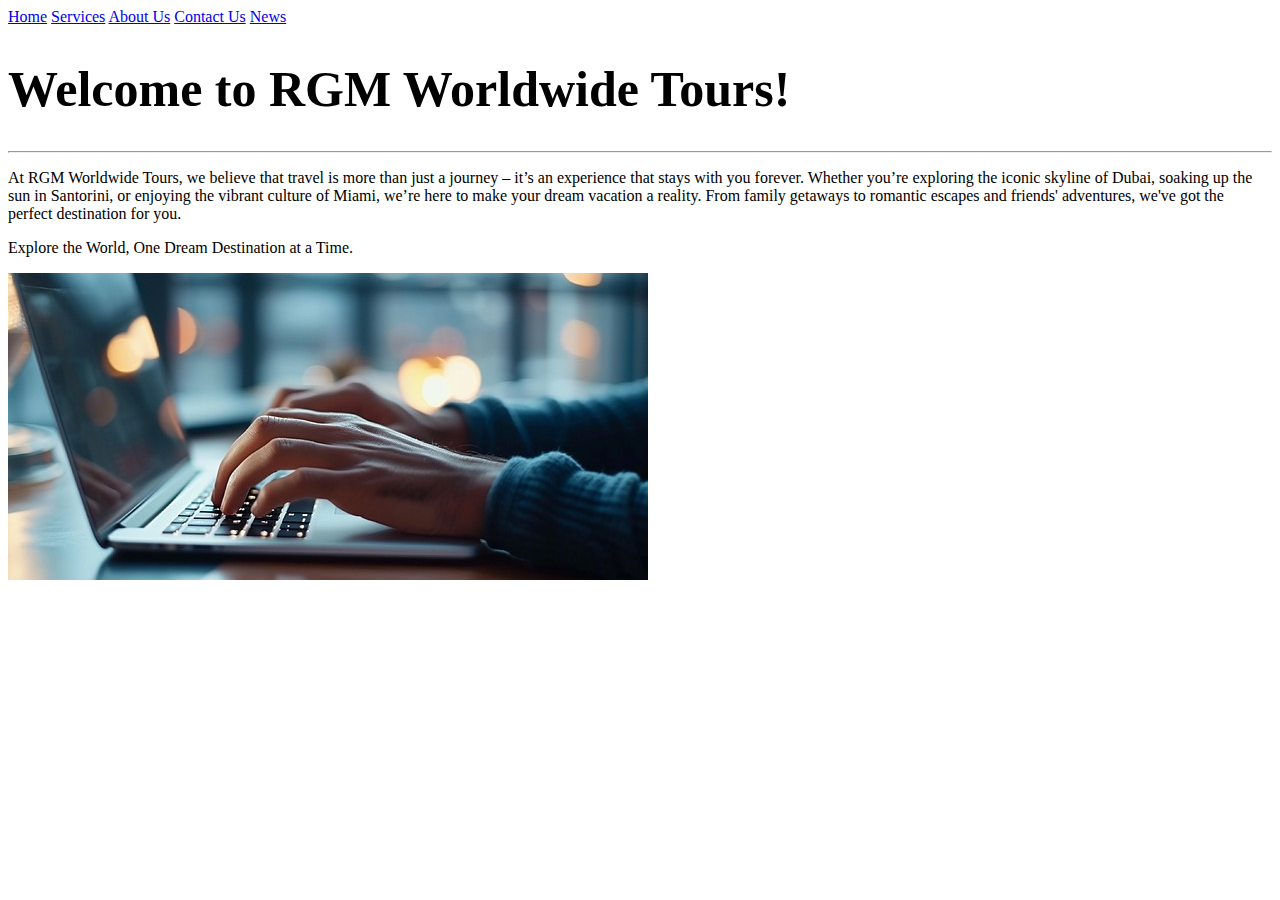
==== index.html @ 14c9a586 "REPO" ====
<html>
    <head> 

    </head>
        <body>
            <a href="index.html">Home</a>
            <a href="Services.html">Services</a>
            <a href="about us.html">About Us</a>
            <a href="Contact Us.html">Contact Us</a>
            <a href="News.html">News</a>
            
            <h1 style="color:black;font-size: 50px;">Welcome to RGM Worldwide Tours!</h1>
            <hr> 
            
            <p> </p>At RGM Worldwide Tours, we believe that travel is more than just a journey – it’s an experience that 
            stays with you forever. Whether you’re exploring the iconic skyline of Dubai, soaking up the sun in Santorini, 
            or enjoying the vibrant culture of Miami, we’re here to make your dream vacation a reality. From family getaways 
            to romantic escapes and friends' adventures, we've got the perfect destination for you.</p

            <p>Explore the World, One Dream Destination at a Time.</p>
            
            <img src="Images/ITHome.jpg">


             

            
        </body>
</html>
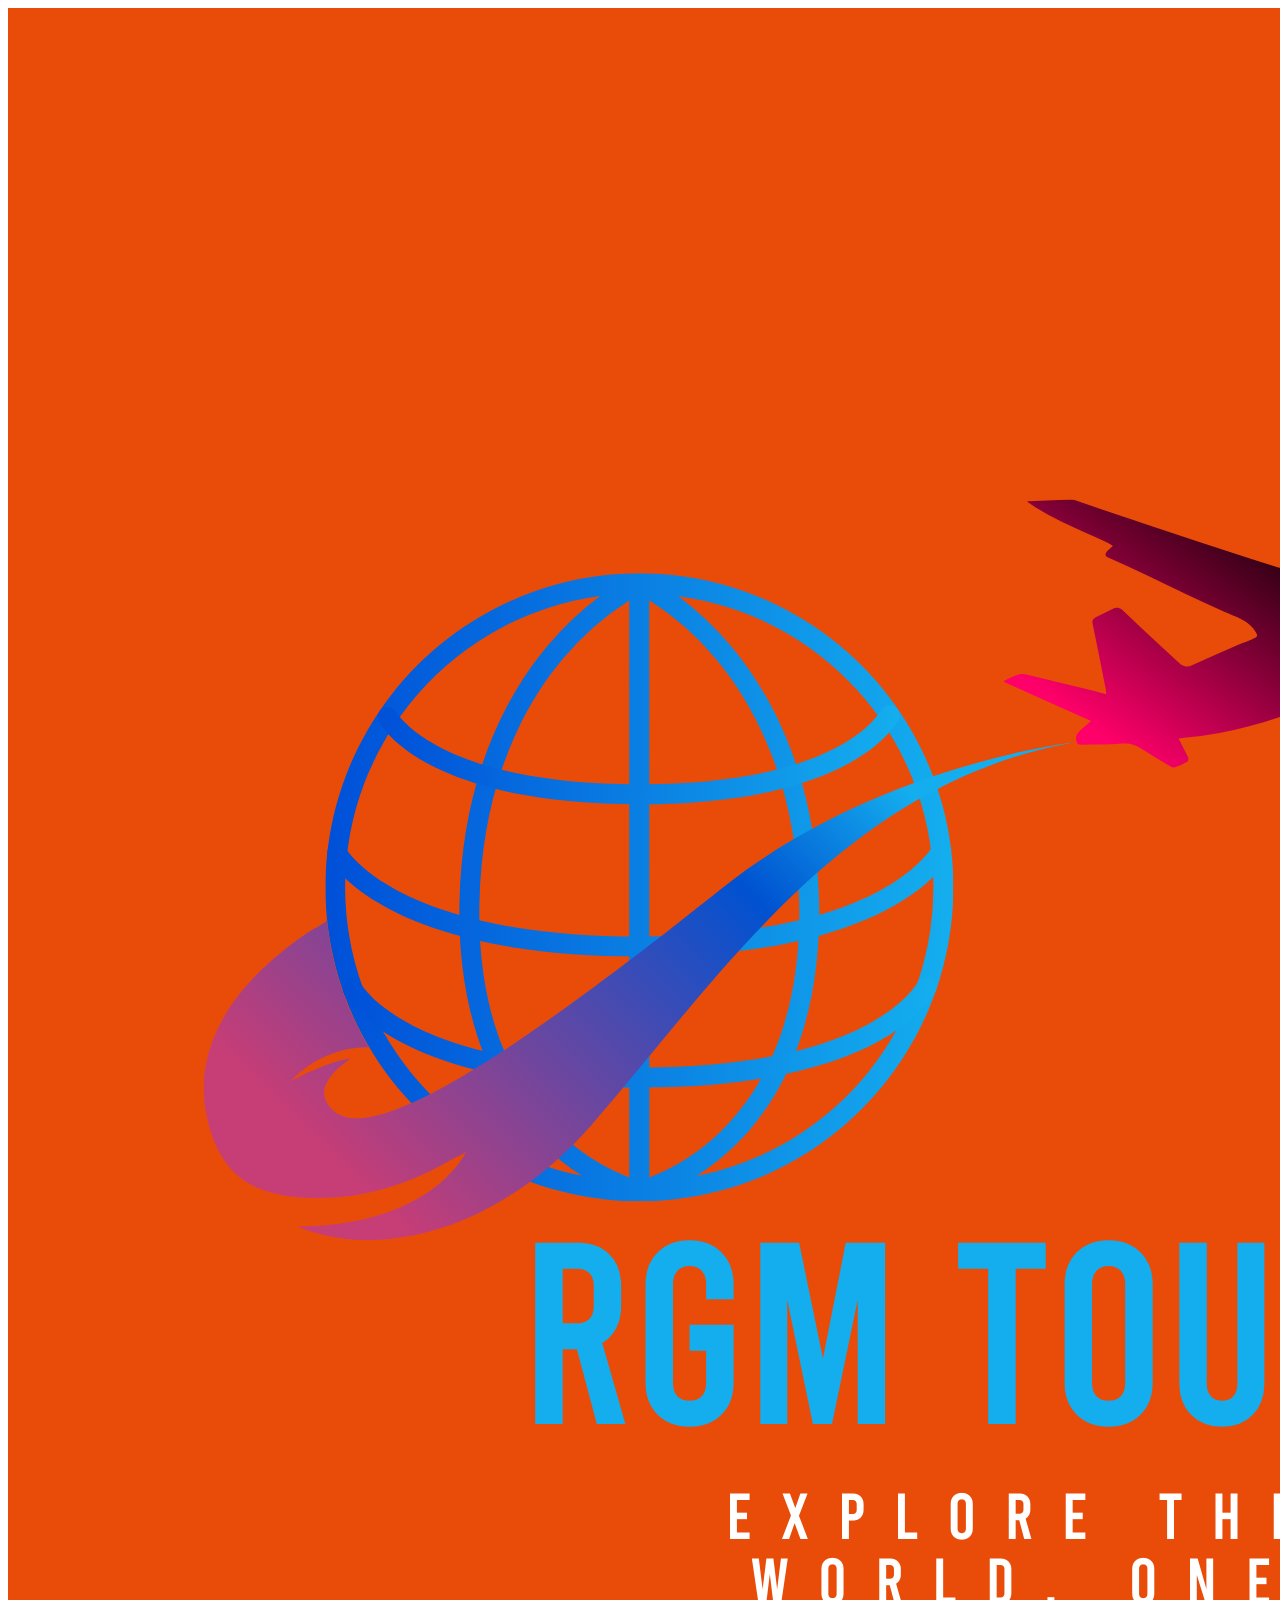
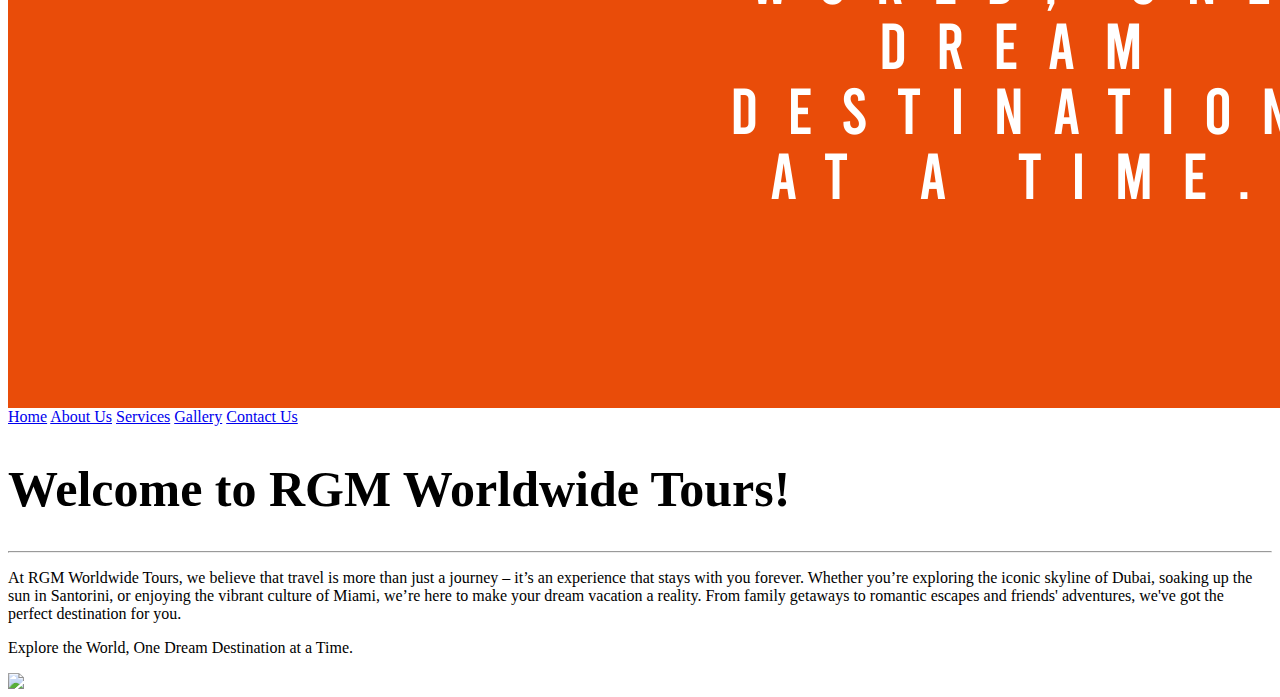
==== commit 80764a63: "new changes" ====
--- a/index.html
+++ b/index.html
@@ -1,13 +1,16 @@
 <html>
     <head> 
-
+        
     </head>
         <body>
+            <img src="Images/RGM logo.png" width"300">
+
             <a href="index.html">Home</a>
+            <a href="about us.html">About Us</a>
             <a href="Services.html">Services</a>
-            <a href="about us.html">About Us</a>
+            <a href="Gallery.html">Gallery</a>
             <a href="Contact Us.html">Contact Us</a>
-            <a href="News.html">News</a>
+            
             
             <h1 style="color:black;font-size: 50px;">Welcome to RGM Worldwide Tours!</h1>
             <hr> 
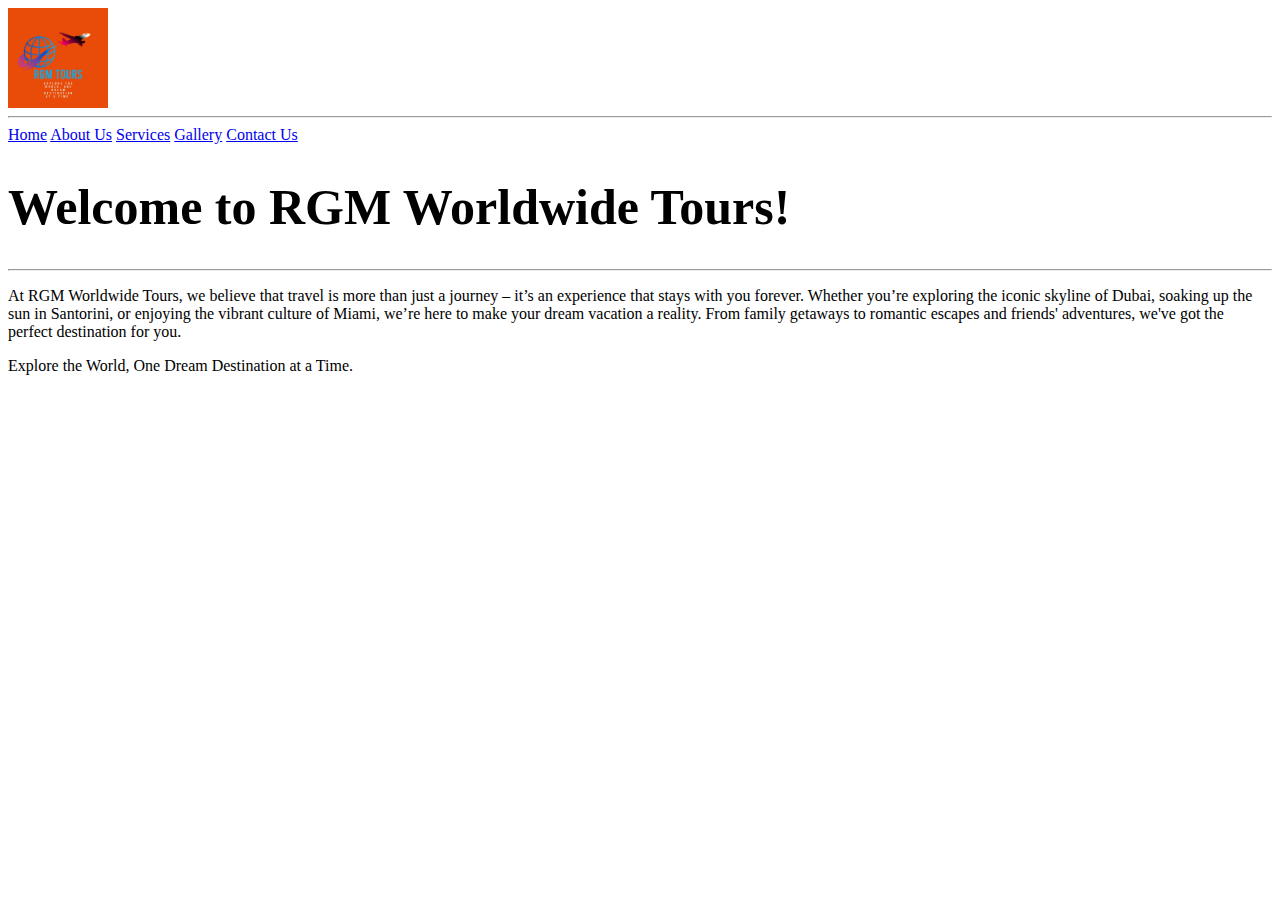
==== commit 1fc646cf: "new" ====
--- a/index.html
+++ b/index.html
@@ -3,8 +3,11 @@
         
     </head>
         <body>
-            <img src="Images/RGM logo.png" width"300">
+            
+            <img src="Images/RGM logo.jpg" alt="RGM Logo" style="width: 100px; height: auto;">
 
+            <hr>
+            
             <a href="index.html">Home</a>
             <a href="about us.html">About Us</a>
             <a href="Services.html">Services</a>
@@ -22,7 +25,7 @@
 
             <p>Explore the World, One Dream Destination at a Time.</p>
             
-            <img src="Images/ITHome.jpg">
+            
 
 
              
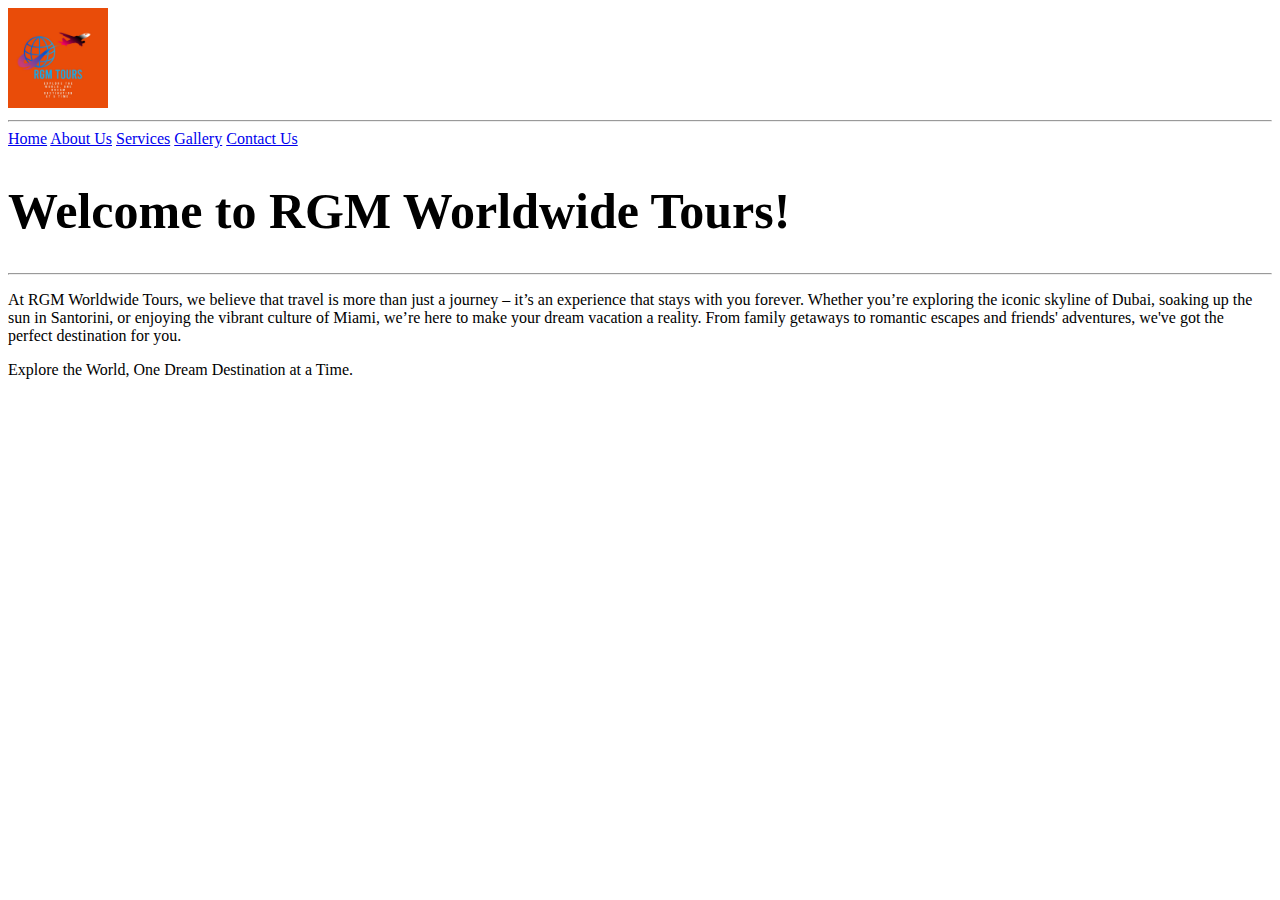
==== commit 5ea0f7a3: "new" ====
--- a/index.html
+++ b/index.html
@@ -1,6 +1,15 @@
+<!DOCTYPE html>
 <html>
     <head> 
-        
+        <meta charset="UTF-8">
+        <meta name="viewport" content="width=device-width, initial-scale=1.0">
+        <title>RGM Worldwide Tours</title>
+        <style>
+            p {
+            color: black; 
+            font-size: 16px;
+            } 
+        </style>
     </head>
         <body>
             
@@ -18,10 +27,10 @@
             <h1 style="color:black;font-size: 50px;">Welcome to RGM Worldwide Tours!</h1>
             <hr> 
             
-            <p> </p>At RGM Worldwide Tours, we believe that travel is more than just a journey – it’s an experience that 
+            <p>At RGM Worldwide Tours, we believe that travel is more than just a journey – it’s an experience that 
             stays with you forever. Whether you’re exploring the iconic skyline of Dubai, soaking up the sun in Santorini, 
             or enjoying the vibrant culture of Miami, we’re here to make your dream vacation a reality. From family getaways 
-            to romantic escapes and friends' adventures, we've got the perfect destination for you.</p
+            to romantic escapes and friends' adventures, we've got the perfect destination for you.</p>
 
             <p>Explore the World, One Dream Destination at a Time.</p>
             
